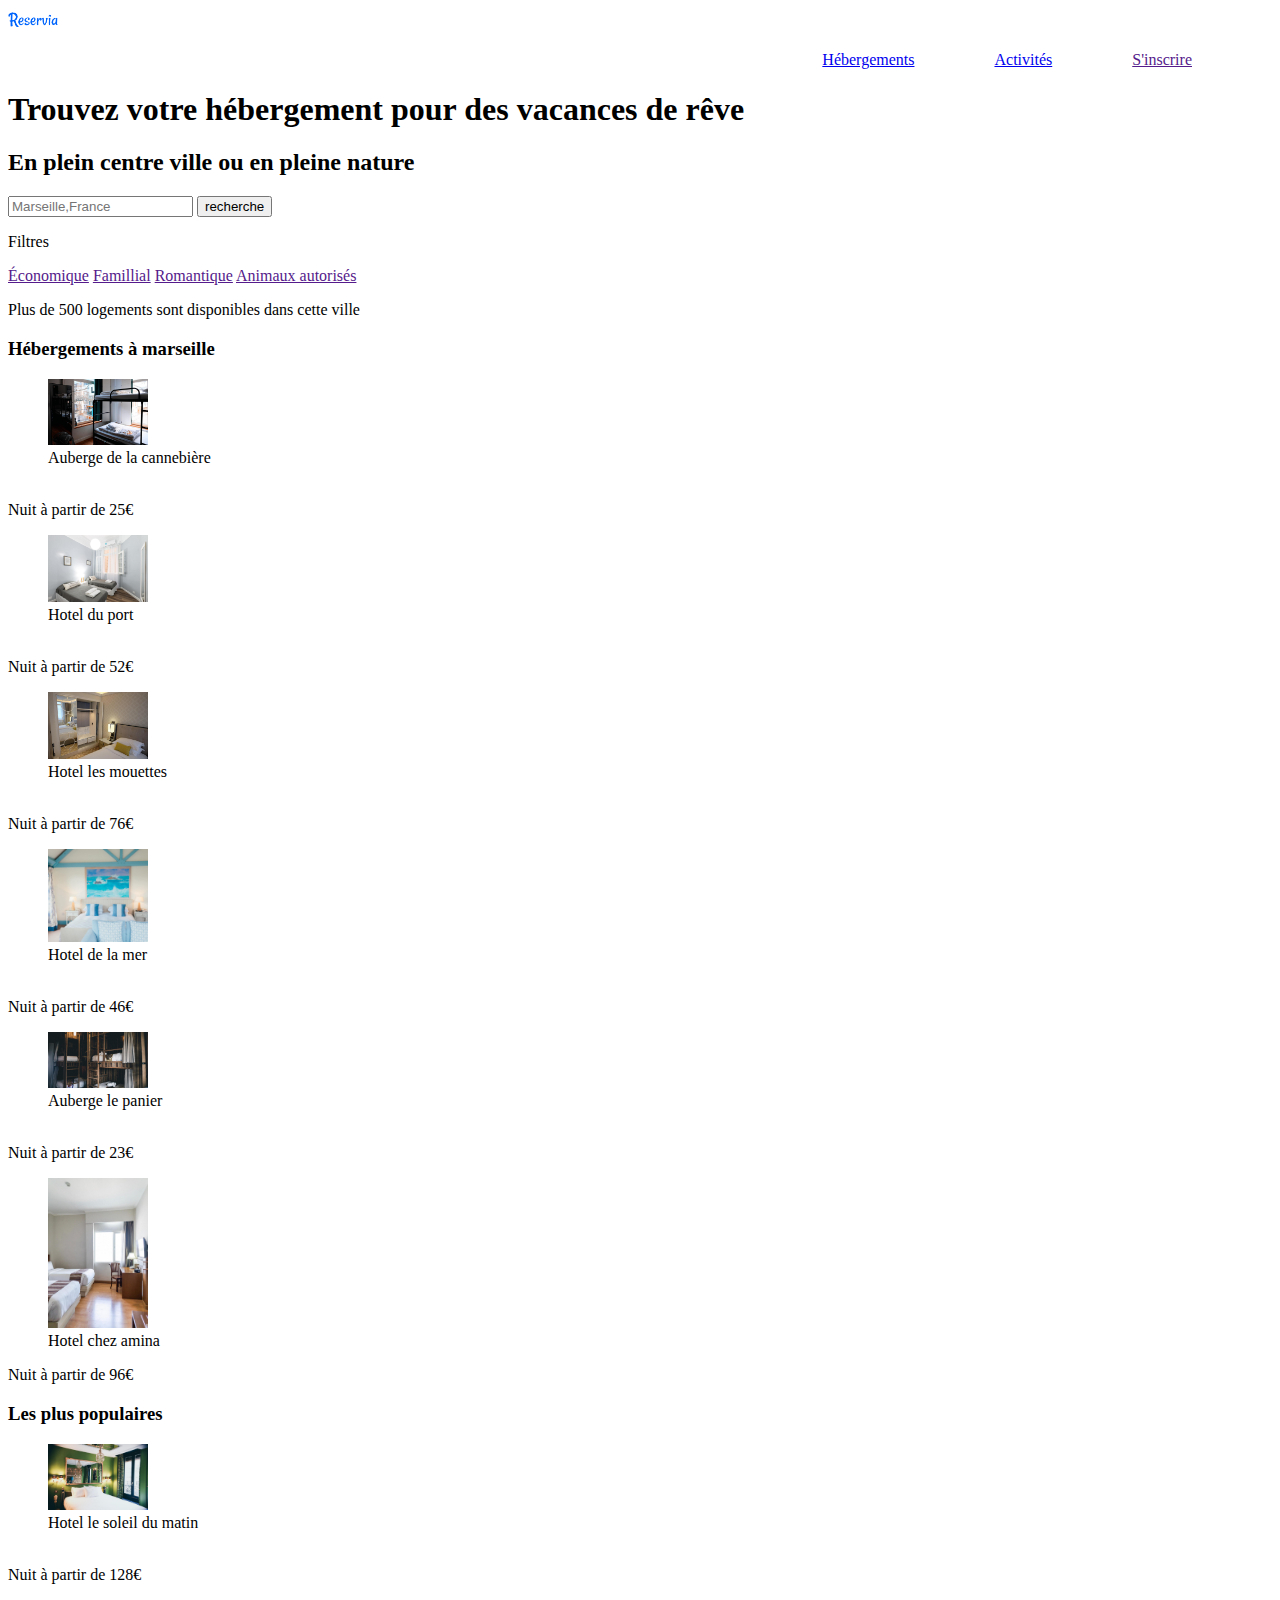
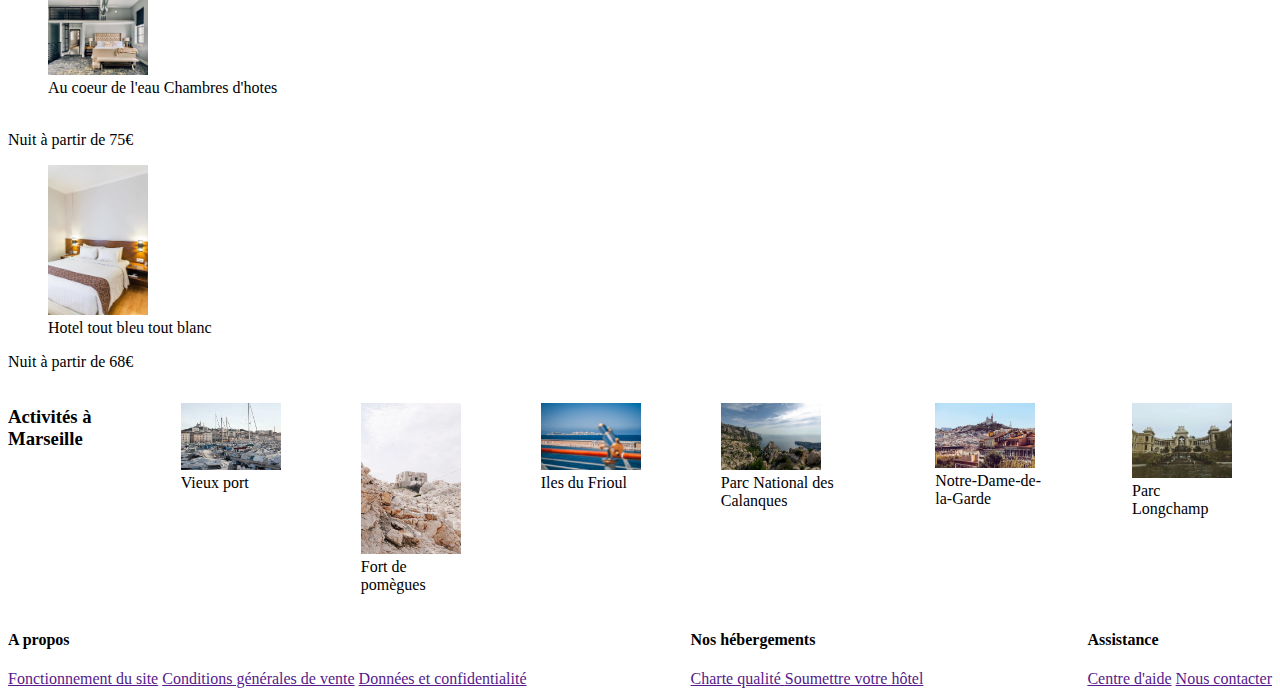
==== index.html @ 0e92f246 "modification dans le html et changement du nom du fichier" ====
<!DOCTYPE html>
<html>

<head>
	<meta charset="UTF-8">
	<link rel="stylesheet" type="text/css" href="projet2.css" />
	<title> PROJET2 </title>
</head>

<body>

	<header>
<!-- En tête -->
	<!-- je mets le logo -->	
<div> 
   <img id="logo" src="logo/Reservia@3x.png" alt="logo RESERVIA"> 
</div>

<!-- Mettre hebergement, activités et s'inscrire en <nav> -->
		<nav> 
			<ul>
				<li><a href="#hebergements"> Hébergements</a></li>
				<li><a href="#Activités">Activités </a></li>
				<li><a href="">S'inscrire</a></li>

			</ul>

		</nav>
	</header>
		
	<div id="bloc-page"> 
	<!-- je mets les deux phrases -->

		<div id="phrase">  
		<h1>Trouvez votre hébergement pour des vacances de rêve </h1>
		<h2>En plein centre ville ou en pleine nature </h2>
	</div>
		<!-- formulaire -->
		<form method="post" action="traitement.php">

<!-- bouton de recherche-->
			<div class="boutonrecherche">
				<input type="search" name="recherche" placeholder="Marseille,France">
				<input type="submit" value="recherche">
			</div>
		</form>




		<!-- mettre les filtres--> 
<!-- trouver le moyen de mettre les icones -->
		<div class="filtres"> 
			<p id="titre-filtre"> Filtres </p>  
			<a href="">Économique</a> 
			<a href="">Famillial</a> 
			<a href="">Romantique</a> 
			<a href="">Animaux autorisés</a>
		</div>
	</div>

<!-- info sur le site-->
	<p class="info"> Plus de 500 logements sont disponibles
		dans cette ville
	   </p>

<div id="hebergementpopulaire"> <!--debut hebergementpopulaire-->
	<!--cela represente la section 1 avec les hebergements-->
	<section id="les-hebergements"> <!-- ouverture section hebergement-->
    <div class="titre"> <!-- ouverture titre-->
        <h3 id="hebergements"> Hébergements à marseille </h3>
	</div> <!-- fermeture titre -->
<div id="hebermarseille">  
	<aside class="carteheber" > <!-- ouverture cartehebergement 1-->
		<figure><img class="photoheber" src="3_medium/marcus-loke-WQJvWU_HZFo-unsplash.jpg " alt="auberge la cannebiere" />
			<figcaption>Auberge de la cannebière</figcaption> <br>
		</figure>
		
<div class="description"> <!--ouverture description-->
	<p>		
	Nuit à partir de 25€
</p>
</div>	<!--fermeture description-->

</aside> <!--fermeture cartehebergement 1-->

		<aside class="carteheber"><!--ouverture carte heber 2--> 

			<figure>
				<img class="photoheber" src="3_medium/fred-kleber-gTbaxaVLvsg-unsplash.jpg" alt="hotel du port" />
				<figcaption>Hotel du port</figcaption> <br>
			</figure>
<div class="description"> <!-- ouverture description-->
<p>
Nuit à partir de 52€
</p>
</div> <!--fermeture descrition-->
		</aside> <!--fermeture carteheber2-->

		<aside class="carteheber"> <!-- ouverture carte heber 3-->
            <figure>
				<img class="photoheber" src="3_medium/reisetopia-B8WIgxA_PFU-unsplash.jpg" alt="hotel les mouettes " />
				<figcaption>Hotel les mouettes</figcaption> <br>
			</figure>
<div class="description">
<p>
	Nuit à partir de 76€
</p>
</div> <!-- fermeture description-->
		</aside> <!-- fermeture carte heber 3-->

		<aside class="cartheber"> <!--ouverture carteheber 4-->

			<figure>
				<img class="photoheber" src="3_medium/annie-spratt-Eg1qcIitAuA-unsplash.jpg" alt="hotel de la mer " />
				<figcaption>Hotel de la mer</figcaption> <br>
			</figure>
<div class="description"> <!-- ouverture description-->
<p>
	Nuit à partir de 46€
</p>
</div> <!-- fermeture description-->
     </aside> <!-- fermeture carte heber 4-->

	 <aside class="carteheber"> <!--ouverture carte heber 5 -->
		<figure>
			<img class="photoheber" src="3_medium/nicate-lee-kT-ZyaiwBe0-unsplash.jpg" alt="auberge le panier" />
			<figcaption>Auberge le panier</figcaption> <br>
		</figure>
<div class="description"> <!-- ouverture description-->
<p>
	Nuit à partir de 23€
</p>
</div>
	</aside> <!-- fermeture carte heber 5-->
		
	<aside class="cartehaber"> <!--ouverture carte heber6-->
	<figure>
			<img class="photoheber" src="3_medium/febrian-zakaria-M6S1WvfW68A-unsplash.jpg" alt="hotel chez amina" />
			<figcaption>Hotel chez amina</figcaption>
		</figure>
		<div class="description">
<p>
	Nuit à partir de 96€
</p>
		</div>
	</aside> <!-- fermeture carte heber 6-->

	</section> <!-- fermeture section les-hebergements -->


	<section class="populaires"> <!-- ouverture section populaire-->
		<div class="titre"> <!--ouverture titre-->
		<h3>Les plus populaires</h3>
	</div>	<!--fermeture titre-->
 <div class="iconepop"> <!-- ouverture icone pop -->
	 <!-- mettre petit icone-->
 </div> <!-- fermeture icone pop-->
<aside class="cartepop"> <!--ouverture cartepop-->
		<figure>
			<img class="photopop" src="3_medium/emile-guillemot-Bj_rcSC5XfE-unsplash.jpg" alt="hotel le soleil du matin" />
			<figcaption class="nomhotelpop">Hotel le soleil du matin</figcaption><br>
		</figure>
		<div class="descriptionpop"> <!--ouverture descriptionpop-->
<p>
	Nuit à partir de 128€
</p>
		</div> <!-- fermeture descriptionpop-->
	</aside> <!--fermeture carte populaire-->

	<aside class="cartepop"> <!-- ouverture carte populaire-->
		<figure>
			<img class="photopop" src="3_medium/aw-creative-VGs8z60yT2c-unsplash.jpg" alt=" Au coeur de l'eau Chambres d'hotes" />
			<figcaption class="nomhotelpop">Au coeur de l'eau Chambres d'hotes</figcaption> <br>
		</figure>

		<div class="descriptionpop"> <!-- ouverture description-->
			<p>
				Nuit à partir de 75€
			</p>
		</div> <!-- fermeture description-->
	</aside> <!-- fermeture carte populaire-->



	<aside class="cartepop"> <!--ouverture carte populaire-->
		<figure>
			<img class="photopop" src="3_medium/febrian-zakaria-sjvU0THccQA-unsplash.jpg" alt="hotel tout bleu tout blanc" />
			<figcaption class="nomhotelpop"> Hotel tout bleu tout blanc</figcaption>
		</figure>
		<div class="descriptionpop">
			<p>
				Nuit à partir de 68€
			</p>
		</div>
	</aside> <!-- fermeture carte populaire-->

	</section> <!-- fermeture section populaire-->
</div> <!-- hebergementpopulaire-->

	<section id="les_activités">
		<!--section3 avec les activités -->
<div class="titreacti"> <!-- ouverture titre activité-->
		<h3 id="Activités "> Activités à Marseille </h3>
	</div>  <!-- fermeture titre activité-->
 
	<aside class="cartacti">
		<figure>
			<img src="activité/reno-laithienne-QUgJhdY5Fyk-unsplash.jpg" alt="Vieux port" />
			<figcaption class="nomacti">Vieux port</figcaption> 
		</figure>
</aside>

<aside class="carteacti">
		<figure>
			<img src="activité/paul-hermann-QFTrLdQIRhI-unsplash.jpg" alt="Fort de pomègues" />
			<figcaption class="nomacti">Fort de pomègues</figcaption> 
		</figure>

	</aside>

	<aside class="carteacti"> 
		<figure>
			<img src="activité/kevin-hikari-rV_Qd1l-VXg-unsplash.jpg" alt="iles du Frioul" />
			<figcaption class="nomacti">Iles du Frioul</figcaption> 
		</figure>
	</aside>

	<aside class="carteacti">
		<figure>
			<img src="activité/kilyan-sockalingum-NR8-cBCN3aI-unsplash.jpg" alt="Parc National des Calanques" />
			<figcaption class="nomacti">Parc National des Calanques </figcaption> 
		</figure>
	</aside>

	<aside class="carteacti">
		<figure>
			<img src="activité/florian-wehde-xW9e8gdotxI-unsplash.jpg" alt="Notre-Dame-de-la-Garde" />
			<figcaption class="nom acti">Notre-Dame-de-la-Garde</figcaption> 
		</figure>
	</aside>
		
	<aside class="carteacti">
		<figure>
			<img src="activité/lena-paulin-wH2-EJoDcV0-unsplash.jpg" alt="Parc Longchamp" />
			<figcaption class="nomacti">Parc Longchamp</figcaption>
		</figure>

	</aside>

	</section>








	<footer>
		<!--ici il y aura le pied de page-->

		<div
		>
			<h4>A propos</h4>
			 <a href="">Fonctionnement du site</a> 
			 <a href="">Conditions générales de vente</a>
			 <a href="">Données et confidentialité</a>
        </div>


		<div>
			<h4>Nos hébergements</h4>
			<a href="">Charte qualité </a>
			<a href="">Soumettre votre hôtel</a> 
		</div>



		

		<div>
			<h4>Assistance</h4>
			<a href="">Centre d'aide</a>
			<a href="">Nous contacter</a>
		</div>


	</footer>


</body>

</html>
---- projet2.css ----
/* changer la polcice / raleway*/




/*logo reservia*/
img
{
	width: 100px;
}
#logo
{
	width: 50px
}





/* nav*/

nav ul
{
    list-style-type: none;
    display: flex;
    justify-content: flex-end;
}

nav li
{
    margin-right: 80px;
}




/* champs de saisie + bouton recherche*/









/* filtres*/


#filtres

{
display: flex;
    justify-content: space-between;
}
 






/* section hebergement*/


#les_hebergements
{
    display: flex;
    text-align:right;
    margin-top: 50px;
background-color: grey;

}

#heber1
{
border: 2px solid white;
margin-bottom: 50px;
}

#heber2
{

}

#heber3
{

}

#heber4
{
	
}

#heber5
{
	
}

#heber6
{
	
}

/* section les plus populaire*/

#populaires
{
	

text-align: right;
}

#pop1
{

}

#pop2
{

}

#pop3
{


}




/* sectiction activité*/

#les_activités
{
display: flex;
}

#act1
{

}


#act2
{
	
}

#act3
{
	
}


#act4
{
	
}

#act5
{
	
}


#act6
{
	
}



/* footer*/



footer
 {
 	
    list-style-type: none;
    display: flex;
justify-content: space-between;

 }
 #foot1
 {

 }
 
#foot2
{


}


#foot3

{


}
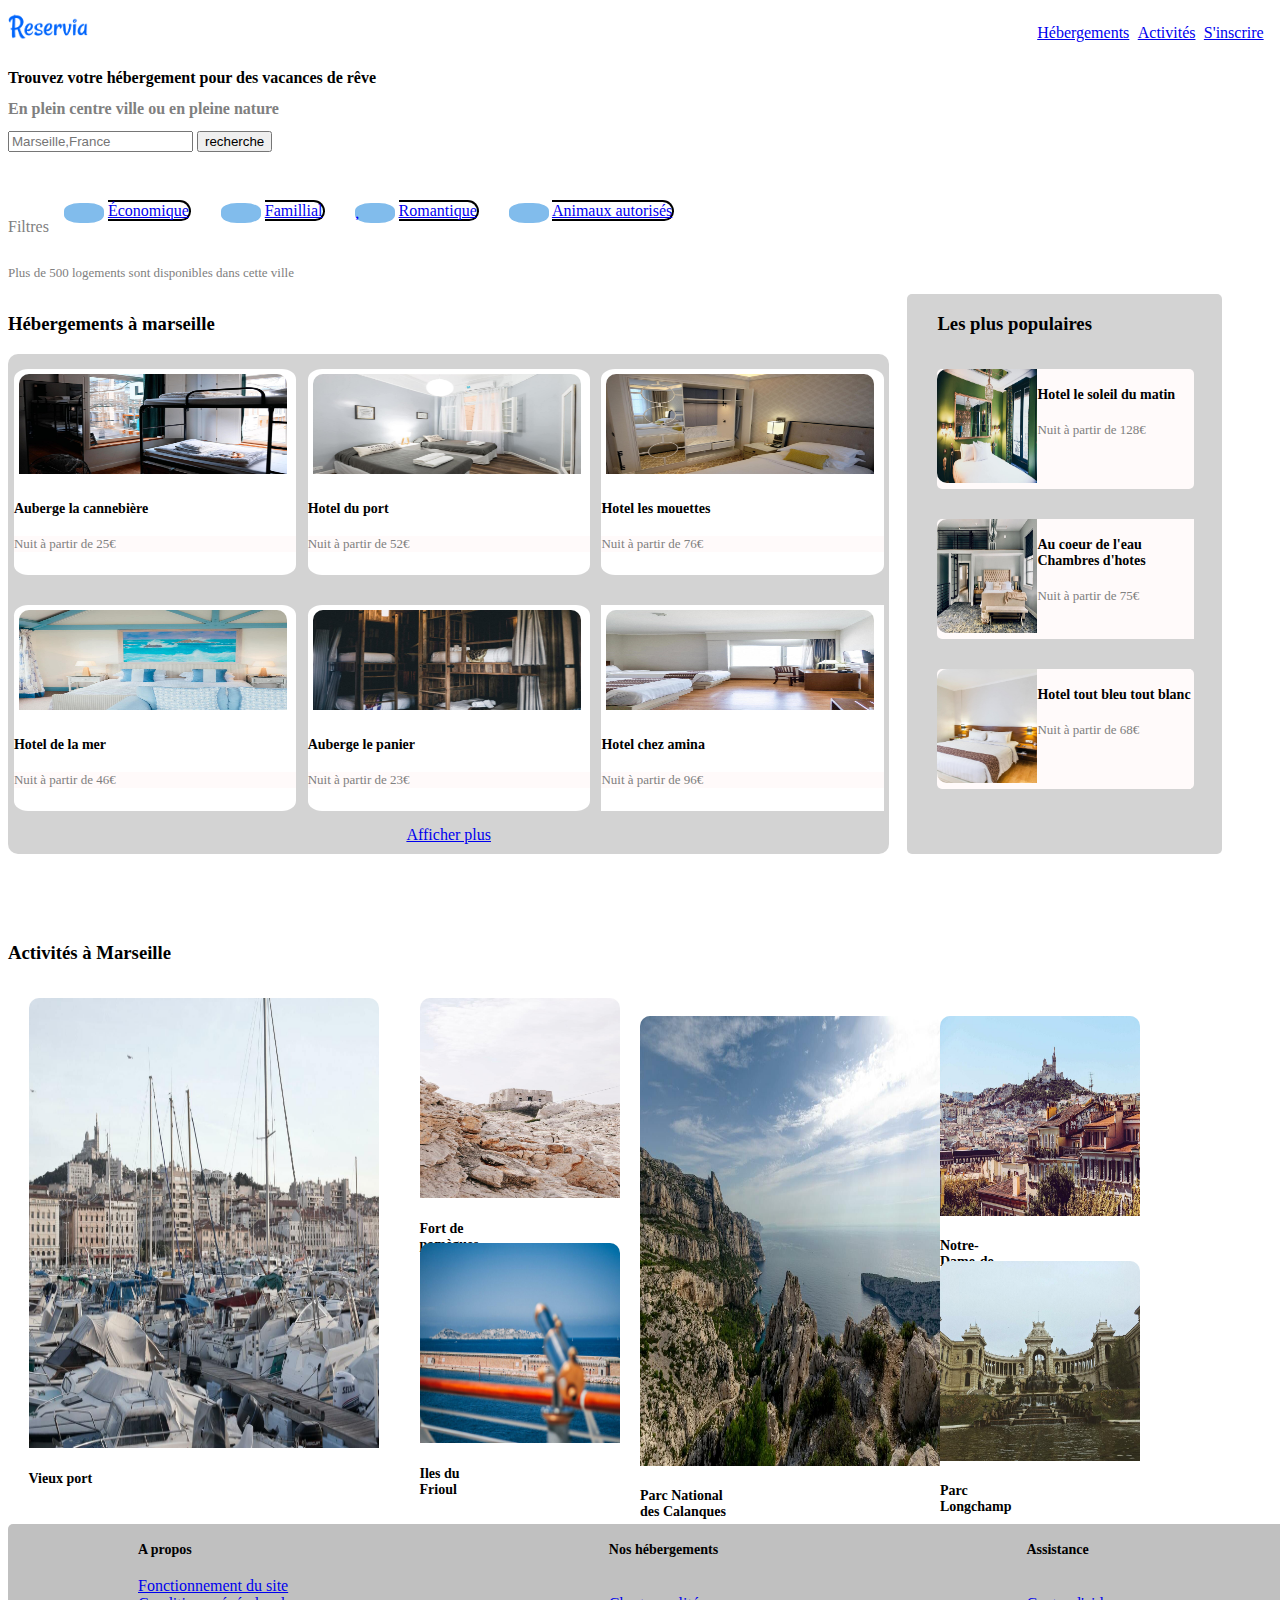
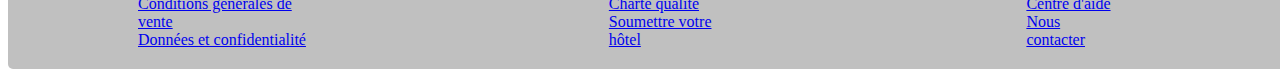
==== commit a7f727a4: "ajout des images" ====
--- a/index.html
+++ b/index.html
@@ -1,294 +1,343 @@
 <!DOCTYPE html>
-<html>
-
-<head>
-	<meta charset="UTF-8">
-	<link rel="stylesheet" type="text/css" href="projet2.css" />
-	<title> PROJET2 </title>
+<!-- saved from url=(0057)file:///Users/urbangraphic/Downloads/Archive/projet2.html -->
+<html><head><meta http-equiv="Content-Type" content="text/html; charset=UTF-8">
+	
+	<link rel="stylesheet" type="text/css" href="./index_files/projet2.css">
+	<link href="./index_files/css2" rel="stylesheet">
+	<link rel="stylesheet" href="./index_files/all.css" integrity="sha384-AYmEC3Yw5cVb3ZcuHtOA93w35dYTsvhLPVnYs9eStHfGJvOvKxVfELGroGkvsg+p" crossorigin="anonymous">
+	<title>PROJET2</title>
 </head>
 
 <body>
-
 	<header>
-<!-- En tête -->
-	<!-- je mets le logo -->	
-<div> 
-   <img id="logo" src="logo/Reservia@3x.png" alt="logo RESERVIA"> 
-</div>
-
-<!-- Mettre hebergement, activités et s'inscrire en <nav> -->
-		<nav> 
+		<!-- En tête -->
+		<!-- je mets le logo -->
+		<div>
+			<img id="logo" src="./index_files/Reservia@3x.png" alt="logo RESERVIA">
+		</div>
+
+		<!-- Mettre hebergement, activités et s'inscrire en <nav> -->
+		<nav>
 			<ul>
-				<li><a href="#hebergements"> Hébergements</a></li>
-				<li><a href="#Activités">Activités </a></li>
-				<li><a href="">S'inscrire</a></li>
-
+				<li><a href="file:///Users/urbangraphic/Downloads/Archive/projet2.html#hebergements"> Hébergements</a></li>
+				<li><a href="file:///Users/urbangraphic/Downloads/Archive/projet2.html#Activit%C3%A9s">Activités </a></li>
+				<li><a href="file:///Users/urbangraphic/Downloads/Archive/projet2.html">S'inscrire</a></li>
 			</ul>
-
 		</nav>
 	</header>
-		
-	<div id="bloc-page"> 
-	<!-- je mets les deux phrases -->
-
-		<div id="phrase">  
-		<h1>Trouvez votre hébergement pour des vacances de rêve </h1>
-		<h2>En plein centre ville ou en pleine nature </h2>
-	</div>
-		<!-- formulaire -->
-		<form method="post" action="traitement.php">
-
-<!-- bouton de recherche-->
-			<div class="boutonrecherche">
-				<input type="search" name="recherche" placeholder="Marseille,France">
-				<input type="submit" value="recherche">
+
+	<main>
+		<section id="bloc-page">
+			<!-- je mets les deux phrases -->
+
+			<div id="phrase">
+				<h1>Trouvez votre hébergement pour des vacances de rêve</h1>
+				<h2>En plein centre ville ou en pleine nature</h2>
 			</div>
-		</form>
-
-
-
-
-		<!-- mettre les filtres--> 
-<!-- trouver le moyen de mettre les icones -->
-		<div class="filtres"> 
-			<p id="titre-filtre"> Filtres </p>  
-			<a href="">Économique</a> 
-			<a href="">Famillial</a> 
-			<a href="">Romantique</a> 
-			<a href="">Animaux autorisés</a>
-		</div>
-	</div>
-
-<!-- info sur le site-->
-	<p class="info"> Plus de 500 logements sont disponibles
-		dans cette ville
-	   </p>
-
-<div id="hebergementpopulaire"> <!--debut hebergementpopulaire-->
-	<!--cela represente la section 1 avec les hebergements-->
-	<section id="les-hebergements"> <!-- ouverture section hebergement-->
-    <div class="titre"> <!-- ouverture titre-->
-        <h3 id="hebergements"> Hébergements à marseille </h3>
-	</div> <!-- fermeture titre -->
-<div id="hebermarseille">  
-	<aside class="carteheber" > <!-- ouverture cartehebergement 1-->
-		<figure><img class="photoheber" src="3_medium/marcus-loke-WQJvWU_HZFo-unsplash.jpg " alt="auberge la cannebiere" />
-			<figcaption>Auberge de la cannebière</figcaption> <br>
-		</figure>
-		
-<div class="description"> <!--ouverture description-->
-	<p>		
-	Nuit à partir de 25€
-</p>
-</div>	<!--fermeture description-->
-
-</aside> <!--fermeture cartehebergement 1-->
-
-		<aside class="carteheber"><!--ouverture carte heber 2--> 
-
-			<figure>
-				<img class="photoheber" src="3_medium/fred-kleber-gTbaxaVLvsg-unsplash.jpg" alt="hotel du port" />
-				<figcaption>Hotel du port</figcaption> <br>
-			</figure>
-<div class="description"> <!-- ouverture description-->
-<p>
-Nuit à partir de 52€
-</p>
-</div> <!--fermeture descrition-->
-		</aside> <!--fermeture carteheber2-->
-
-		<aside class="carteheber"> <!-- ouverture carte heber 3-->
-            <figure>
-				<img class="photoheber" src="3_medium/reisetopia-B8WIgxA_PFU-unsplash.jpg" alt="hotel les mouettes " />
-				<figcaption>Hotel les mouettes</figcaption> <br>
-			</figure>
-<div class="description">
-<p>
-	Nuit à partir de 76€
-</p>
-</div> <!-- fermeture description-->
-		</aside> <!-- fermeture carte heber 3-->
-
-		<aside class="cartheber"> <!--ouverture carteheber 4-->
-
-			<figure>
-				<img class="photoheber" src="3_medium/annie-spratt-Eg1qcIitAuA-unsplash.jpg" alt="hotel de la mer " />
-				<figcaption>Hotel de la mer</figcaption> <br>
-			</figure>
-<div class="description"> <!-- ouverture description-->
-<p>
-	Nuit à partir de 46€
-</p>
-</div> <!-- fermeture description-->
-     </aside> <!-- fermeture carte heber 4-->
-
-	 <aside class="carteheber"> <!--ouverture carte heber 5 -->
-		<figure>
-			<img class="photoheber" src="3_medium/nicate-lee-kT-ZyaiwBe0-unsplash.jpg" alt="auberge le panier" />
-			<figcaption>Auberge le panier</figcaption> <br>
-		</figure>
-<div class="description"> <!-- ouverture description-->
-<p>
-	Nuit à partir de 23€
-</p>
-</div>
-	</aside> <!-- fermeture carte heber 5-->
-		
-	<aside class="cartehaber"> <!--ouverture carte heber6-->
-	<figure>
-			<img class="photoheber" src="3_medium/febrian-zakaria-M6S1WvfW68A-unsplash.jpg" alt="hotel chez amina" />
-			<figcaption>Hotel chez amina</figcaption>
-		</figure>
-		<div class="description">
-<p>
-	Nuit à partir de 96€
-</p>
-		</div>
-	</aside> <!-- fermeture carte heber 6-->
-
-	</section> <!-- fermeture section les-hebergements -->
-
-
-	<section class="populaires"> <!-- ouverture section populaire-->
-		<div class="titre"> <!--ouverture titre-->
-		<h3>Les plus populaires</h3>
-	</div>	<!--fermeture titre-->
- <div class="iconepop"> <!-- ouverture icone pop -->
-	 <!-- mettre petit icone-->
- </div> <!-- fermeture icone pop-->
-<aside class="cartepop"> <!--ouverture cartepop-->
-		<figure>
-			<img class="photopop" src="3_medium/emile-guillemot-Bj_rcSC5XfE-unsplash.jpg" alt="hotel le soleil du matin" />
-			<figcaption class="nomhotelpop">Hotel le soleil du matin</figcaption><br>
-		</figure>
-		<div class="descriptionpop"> <!--ouverture descriptionpop-->
-<p>
-	Nuit à partir de 128€
-</p>
-		</div> <!-- fermeture descriptionpop-->
-	</aside> <!--fermeture carte populaire-->
-
-	<aside class="cartepop"> <!-- ouverture carte populaire-->
-		<figure>
-			<img class="photopop" src="3_medium/aw-creative-VGs8z60yT2c-unsplash.jpg" alt=" Au coeur de l'eau Chambres d'hotes" />
-			<figcaption class="nomhotelpop">Au coeur de l'eau Chambres d'hotes</figcaption> <br>
-		</figure>
-
-		<div class="descriptionpop"> <!-- ouverture description-->
-			<p>
-				Nuit à partir de 75€
-			</p>
-		</div> <!-- fermeture description-->
-	</aside> <!-- fermeture carte populaire-->
-
-
-
-	<aside class="cartepop"> <!--ouverture carte populaire-->
-		<figure>
-			<img class="photopop" src="3_medium/febrian-zakaria-sjvU0THccQA-unsplash.jpg" alt="hotel tout bleu tout blanc" />
-			<figcaption class="nomhotelpop"> Hotel tout bleu tout blanc</figcaption>
-		</figure>
-		<div class="descriptionpop">
-			<p>
-				Nuit à partir de 68€
-			</p>
-		</div>
-	</aside> <!-- fermeture carte populaire-->
-
-	</section> <!-- fermeture section populaire-->
-</div> <!-- hebergementpopulaire-->
-
-	<section id="les_activités">
-		<!--section3 avec les activités -->
-<div class="titreacti"> <!-- ouverture titre activité-->
-		<h3 id="Activités "> Activités à Marseille </h3>
-	</div>  <!-- fermeture titre activité-->
- 
-	<aside class="cartacti">
-		<figure>
-			<img src="activité/reno-laithienne-QUgJhdY5Fyk-unsplash.jpg" alt="Vieux port" />
-			<figcaption class="nomacti">Vieux port</figcaption> 
-		</figure>
-</aside>
-
-<aside class="carteacti">
-		<figure>
-			<img src="activité/paul-hermann-QFTrLdQIRhI-unsplash.jpg" alt="Fort de pomègues" />
-			<figcaption class="nomacti">Fort de pomègues</figcaption> 
-		</figure>
-
-	</aside>
-
-	<aside class="carteacti"> 
-		<figure>
-			<img src="activité/kevin-hikari-rV_Qd1l-VXg-unsplash.jpg" alt="iles du Frioul" />
-			<figcaption class="nomacti">Iles du Frioul</figcaption> 
-		</figure>
-	</aside>
-
-	<aside class="carteacti">
-		<figure>
-			<img src="activité/kilyan-sockalingum-NR8-cBCN3aI-unsplash.jpg" alt="Parc National des Calanques" />
-			<figcaption class="nomacti">Parc National des Calanques </figcaption> 
-		</figure>
-	</aside>
-
-	<aside class="carteacti">
-		<figure>
-			<img src="activité/florian-wehde-xW9e8gdotxI-unsplash.jpg" alt="Notre-Dame-de-la-Garde" />
-			<figcaption class="nom acti">Notre-Dame-de-la-Garde</figcaption> 
-		</figure>
-	</aside>
-		
-	<aside class="carteacti">
-		<figure>
-			<img src="activité/lena-paulin-wH2-EJoDcV0-unsplash.jpg" alt="Parc Longchamp" />
-			<figcaption class="nomacti">Parc Longchamp</figcaption>
-		</figure>
-
-	</aside>
-
-	</section>
-
-
-
-
-
-
-
+			<!-- formulaire -->
+			<form method="post" action="file:///Users/urbangraphic/Downloads/Archive/traitement.php">
+				<!-- bouton de recherche-->
+				<div class="boutonrecherche">
+					<input type="search" name="recherche" placeholder="Marseille,France">
+					<input type="submit" value="recherche">
+				</div>
+			</form>
+
+			<!-- mettre les filtres-->
+
+			<div class="filtres">
+				<p id="titre-filtre">Filtres</p>
+				<div class="filtre-icones">
+					<div>
+						<i class="fas fa-money-bill-wave"></i>
+						<a href="file:///Users/urbangraphic/Downloads/Archive/projet2.html">Économique</a>
+					</div>
+					<div><i class="fas fa-child"></i>
+						<a href="file:///Users/urbangraphic/Downloads/Archive/projet2.html">Famillial</a>
+					</div>
+
+					<div><i class="fas fa-heart"> </i>
+						<a href="file:///Users/urbangraphic/Downloads/Archive/projet2.html">Romantique</a>
+					</div>
+					<div><i class="fas fa-dog"></i>
+						<a href="file:///Users/urbangraphic/Downloads/Archive/projet2.html">Animaux autorisés</a>
+					</div>
+				</div>
+				<!--fermeture titre filtre et icone filtre-->
+			</div>
+			<!-- info sur le site-->
+			<p class="info">Plus de 500 logements sont disponibles dans cette ville</p>
+		</section>
+		<!--fermeture bloc page -->
+
+
+		<article id="hebergementpopulaire">
+			<!--debut hebergementpopulaire-->
+			<!--cela represente la section 1 avec les hebergements-->
+			<section id="les-hebergements">
+				<!-- ouverture section hebergement-->
+				<div class="titre">
+					<!-- ouverture titre-->
+					<h3 id="hebergements">Hébergements à marseille</h3>
+				</div>
+				<!-- fermeture titre -->
+				<div id="hebermarseille">
+					<!-- hebergement sans le titre-->
+					<aside class="carteheber">
+						<!-- ouverture cartehebergement 1-->
+						<figure>
+							<img class="photoheber" src="./index_files/marcus-loke-WQJvWU_HZFo-unsplash.jpg" alt="auberge la cannebiere">
+							<figcaption></figcaption>
+							<h4>Auberge la cannebière </h4>
+
+						</figure>
+
+						<div class="description">
+							<!--ouverture description-->
+							<p>Nuit à partir de 25€</p>
+						</div>
+						<!--fermeture description-->
+					</aside>
+					<!--fermeture cartehebergement 1-->
+
+					<aside class="carteheber">
+						<!--ouverture carte heber 2-->
+
+						<figure>
+							<img class="photoheber" src="./index_files/fred-kleber-gTbaxaVLvsg-unsplash.jpg" alt="hotel du port">
+							<figcaption></figcaption>
+							<h4>Hotel du port</h4>
+
+						</figure>
+						<div class="description">
+							<!-- ouverture description-->
+							<p>Nuit à partir de 52€</p>
+						</div>
+						<!--fermeture descrition-->
+					</aside>
+					<!--fermeture carteheber2-->
+
+					<aside class="carteheber">
+						<!-- ouverture carte heber 3-->
+						<figure>
+							<img class="photoheber" src="./index_files/reisetopia-B8WIgxA_PFU-unsplash.jpg" alt="hotel les mouettes ">
+							<figcaption></figcaption>
+							<h4>Hotel les mouettes</h4>
+
+						</figure>
+						<div class="description">
+							<p>Nuit à partir de 76€</p>
+						</div>
+						<!-- fermeture description-->
+					</aside>
+					<!-- fermeture carte heber 3-->
+
+					<aside class="carteheber">
+						<!--ouverture carteheber 4-->
+
+						<figure>
+							<img class="photoheber" src="./index_files/annie-spratt-Eg1qcIitAuA-unsplash.jpg" alt="hotel de la mer ">
+							<figcaption></figcaption>
+							<h4>Hotel de la mer</h4>
+
+						</figure>
+						<div class="description">
+							<!-- ouverture description-->
+							<p>Nuit à partir de 46€</p>
+						</div>
+						<!-- fermeture description-->
+					</aside>
+					<!-- fermeture carte heber 4-->
+
+					<aside class="carteheber">
+						<!--ouverture carte heber 5 -->
+						<figure>
+							<img class="photoheber" src="./index_files/nicate-lee-kT-ZyaiwBe0-unsplash.jpg" alt="auberge le panier">
+							<figcaption></figcaption>
+							<h4>Auberge le panier</h4>
+
+
+						</figure>
+						<div class="description">
+							<!-- ouverture description-->
+							<p>Nuit à partir de 23€</p>
+						</div>
+					</aside>
+					<!-- fermeture carte heber 5-->
+
+					<aside class="cartehaber">
+						<!--ouverture carte heber6-->
+						<figure>
+							<img class="photoheber" src="./index_files/febrian-zakaria-M6S1WvfW68A-unsplash.jpg" alt="hotel chez amina">
+							<figcaption></figcaption>
+							<h4>Hotel chez amina</h4>
+						</figure>
+						<div class="description">
+							<p>Nuit à partir de 96€</p>
+						</div>
+					</aside>
+					<a href="file:///Users/urbangraphic/Downloads/Archive/projet2.html">Afficher plus </a>
+					<!-- fermeture carte heber 6-->
+				</div>
+			</section>
+			<!-- fermeture section les-hebergements -->
+
+			<section class="populaires">
+				<!-- ouverture section populaire-->
+				<div class="titre">
+					<!--ouverture titre-->
+					<h3>Les plus populaires</h3>
+				</div>
+				<!--fermeture titre-->
+				<div class="iconepop">
+					<!-- ouverture icone pop -->
+					<!-- mettre petit icone-->
+				</div>
+				<!-- fermeture icone pop-->
+				<aside class="cartepop">
+					<!--ouverture cartepop-->
+					<figure>
+						<img class="photopop" src="./index_files/emile-guillemot-Bj_rcSC5XfE-unsplash.jpg" alt="hotel le soleil du matin">
+						<figcaption></figcaption>
+					</figure>
+					<div class="descriptionpop">
+						<h4>Hotel le soleil du matin</h4>
+						<!--ouverture descriptionpop-->
+						<p>Nuit à partir de 128€</p>
+					</div>
+					<!-- fermeture descriptionpop-->
+				</aside>
+				<!--fermeture carte populaire-->
+
+				<aside class="cartepop">
+					<!-- ouverture carte populaire-->
+					<figure>
+						<img class="photopop" src="./index_files/aw-creative-VGs8z60yT2c-unsplash.jpg" alt=" Au coeur de l&#39;eau Chambres d&#39;hotes">
+						<figcaption></figcaption>
+					</figure>
+
+					<div class="descriptionpop">
+						<!-- ouverture description-->
+						<h4>Au coeur de l'eau Chambres d'hotes</h4>
+						<p>Nuit à partir de 75€</p>
+					</div>
+					<!-- fermeture description-->
+				</aside>
+				<!-- fermeture carte populaire-->
+
+				<aside class="cartepop">
+					<!--ouverture carte populaire-->
+					<figure>
+						<img class="photopop" src="./index_files/febrian-zakaria-sjvU0THccQA-unsplash.jpg" alt="hotel tout bleu tout blanc">
+						<figcaption></figcaption>
+					</figure>
+					<div class="descriptionpop">
+						<h4>Hotel tout bleu tout blanc </h4>
+						<p>Nuit à partir de 68€</p>
+					</div>
+				</aside>
+				<!-- fermeture carte populaire-->
+			</section>
+			<!-- fermeture section populaire-->
+		</article>
+		<!-- hebergementpopulaire-->
+
+		<section id="les_activites">
+			<!--section3 bloc activité + titre -->
+			<div class="titreacti">
+				<!-- ouverture titre activité-->
+				<h3 id="activites ">Activités à Marseille</h3>
+			</div>
+			<!-- fermeture titre activité-->
+			<div class="bloc-acti">
+				<!-- bloc activité -->
+
+				<div class="bloc1">
+					<div class="b1part1">
+						<aside class="carteacti">
+							<figure>
+								<img class="photoacti" src="./index_files/reno-laithienne-QUgJhdY5Fyk-unsplash.jpg" alt="Vieux port">
+								<figcaption></figcaption>
+							</figure>
+							<h4>Vieux port</h4>
+						</aside>
+					</div>
+					<div class="b1part2">
+						<aside class="carteacti">
+							<figure>
+								<img class="photoacti" src="./index_files/paul-hermann-QFTrLdQIRhI-unsplash.jpg" alt="Fort de pomègues">
+								<figcaption></figcaption>
+							</figure>
+							<h4>Fort de pomègues</h4>
+						</aside>
+						<aside class="carteacti">
+							<figure>
+								<img class="photoacti" src="./index_files/kevin-hikari-rV_Qd1l-VXg-unsplash.jpg" alt="iles du Frioul">
+								<figcaption></figcaption>
+							</figure>
+							<h4>Iles du Frioul</h4>
+						</aside>
+						
+					</div>
+				</div>
+
+				<div class="bloc2">
+					<div class="b2part1">
+					<aside class="carteacti">
+						<figure>
+							<img class="photoacti" src="./index_files/kilyan-sockalingum-NR8-cBCN3aI-unsplash.jpg" alt="Parc National des Calanques">
+							<figcaption></figcaption>
+						</figure>
+						<h4>Parc National des Calanques</h4>
+					</aside>
+				</div>
+				<div class="b2part2">
+					<aside class="carteacti">
+						<figure>
+							<img class="photoacti" src="./index_files/florian-wehde-xW9e8gdotxI-unsplash.jpg" alt="Notre-Dame-de-la-Garde">
+							<figcaption></figcaption>
+						</figure>
+						<h4>Notre-Dame-de-la-Garde</h4>
+					</aside>
+					
+					<aside class="carteacti">
+						<figure>
+							<img class="photoacti" src="./index_files/lena-paulin-wH2-EJoDcV0-unsplash.jpg" alt="Parc Longchamp">
+							<figcaption></figcaption>
+						</figure>
+						<h4>Parc Longchamp</h4>
+					</aside>
+				</div>
+				</div>
+
+			</div> <!-- fermeture bloc acti-->
+		</section>
+	</main>
 
 	<footer>
 		<!--ici il y aura le pied de page-->
 
-		<div
-		>
+		<div class="fin">
 			<h4>A propos</h4>
-			 <a href="">Fonctionnement du site</a> 
-			 <a href="">Conditions générales de vente</a>
-			 <a href="">Données et confidentialité</a>
-        </div>
-
-
-		<div>
+			<a href="file:///Users/urbangraphic/Downloads/Archive/projet2.html">Fonctionnement du site</a> <br>
+			<a href="file:///Users/urbangraphic/Downloads/Archive/projet2.html">Conditions générales de vente</a> <br>
+			<a href="file:///Users/urbangraphic/Downloads/Archive/projet2.html">Données et confidentialité</a> <br>
+		</div>
+
+		<div class="fin">
 			<h4>Nos hébergements</h4>
-			<a href="">Charte qualité </a>
-			<a href="">Soumettre votre hôtel</a> 
+			<br>
+			<a href="file:///Users/urbangraphic/Downloads/Archive/projet2.html">Charte qualité </a> <br>
+			<a href="file:///Users/urbangraphic/Downloads/Archive/projet2.html">Soumettre votre hôtel</a> <br>
 		</div>
 
-
-
-		
-
-		<div>
+		<div class="fin">
 			<h4>Assistance</h4>
-			<a href="">Centre d'aide</a>
-			<a href="">Nous contacter</a>
+			<br>
+			<a href="file:///Users/urbangraphic/Downloads/Archive/projet2.html">Centre d'aide</a><br>
+			<a href="file:///Users/urbangraphic/Downloads/Archive/projet2.html">Nous contacter</a> <br>
 		</div>
-
-
 	</footer>
 
 
-</body>
-
-</html>+</body></html>--- a/index_files/projet2.css
+++ b/index_files/projet2.css
@@ -0,0 +1,286 @@
+/* TODO - AG */
+
+body h4 h3 {
+    padding: 0;
+    margin: 0;
+    font-family: "ralaway";
+}
+
+h4 { 
+  font-size: 14px;
+}
+header{
+    display: flex;
+    justify-content: space-between;
+    max-width: 1400px;
+    width: 100%;
+    margin: auto;
+}
+
+main{
+    display: flex;
+    flex-direction: column;
+    align-items: center;
+}
+
+section{
+    width: 100%;
+    max-width: 1400px;
+}
+
+figure{
+    margin: 0
+}
+
+aside{
+    width: 32%;
+    background: white;
+    margin: 15px 0;
+}
+
+.filtre-icones div{
+
+    margin: 0 15px
+}
+
+
+/* TODO - Fin */
+
+}
+header {
+}
+#logo {
+  width: 80px;
+  
+}
+nav ul {
+  display: flex;
+  justify-content: flex-end;
+}
+nav li {
+  display: flex;
+  justify-content: space-between;
+  margin-right: 4%;
+}
+a:hover {
+  color: green;
+}
+
+#bloc-page {
+}
+#phrase {
+}
+h1 {
+  font-size: 1em;
+}
+h2 {
+  color: grey;
+  font-size: 1em;
+}
+form {
+}
+.boutonrecherche 
+{}
+
+
+.filtre-icones {
+  display: flex;
+  justify-content: space-between;
+
+}
+
+.filtres {
+  display: flex;
+  margin-top: 50px;
+  justify-content: flex-start;
+  color: blue;
+
+}
+.filtres a
+{
+  border: black 2px solid;
+  border-top-right-radius: 15px;
+  border-bottom-right-radius: 13px;
+  border-left: none;
+  justify-content: space-between;
+}
+
+
+.fas {background-color:rgb(129, 188, 236);
+  border-radius: 40%;
+  height: 20px;
+  width: 40px;
+}
+
+.filtres :hover {
+  color: red;
+  
+}
+#titre-filtre {
+  font-size: medium;
+}
+
+.info {
+  font-size: small;
+}
+#hebergementpopulaire {
+  display: flex;
+  width: 100%;
+  max-width: 1400px;
+}
+#les-hebergements {
+  display: flex;
+  flex-direction: column;
+  /* ! margin-right: 280px;
+  padding-left: 100px; */
+}
+.titre {
+}
+#hebermarseille {
+  display: flex;
+  flex-wrap: wrap;
+  background-color: lightgray;
+  justify-content: space-around;
+  border-radius: 10px;
+  height: 500px;
+  /* width: 750px; */
+  width: 98%;
+  
+}
+
+img {
+  width: 95%;
+ 
+  
+  
+}
+.carteheber {
+  border-radius: 5%;
+}
+.photoheber {
+  margin: 5px;
+  border-top-left-radius: 10px;
+  border-top-right-radius: 10px;
+  /*width: 100%;*/
+  height: 100px;
+}
+figcaption {
+  font-size: 14px;
+}
+.description {
+  background-color: snow;
+}
+p {
+  color: grey;
+  font-size: small;
+}
+.populaires {
+  background-color: lightgray;
+  border-radius: 5px;
+  padding-left: 30px;
+  margin-right: 50px;
+  /* ! flex-wrap: wrap; */
+  width: 400px;
+  display: flex;
+  flex-direction: column;
+  align-content:center;
+}
+.iconepop {
+}
+.cartepop {
+  width: 90%;
+  height: 120px;
+  background-color: snow;
+  border-radius: 5px;
+ display: flex;
+}
+.photopop {
+  height:95% ;
+  width: 100px;
+  border-top-left-radius: 10px;
+  border-bottom-left-radius: 10px;
+}
+
+
+
+.descriptionpop {
+  background-color: snow;
+}
+#les_activites {
+  display: flex;
+  flex-direction: column;
+  flex-wrap: wrap;
+  margin-top: 70px;
+  height: 600px;
+  
+}
+.titreacti {
+}
+.bloc-acti {
+  display: flex;
+  justify-content: space-between;
+  flex-wrap: wrap;
+  height: 90%;
+}
+.bloc1{
+  display: flex;
+  width: 50%;
+  justify-content: space-around;
+  flex-wrap: wrap;
+  
+}
+.bloc2 {
+  display: flex;
+  width: 50%;
+  flex-wrap: wrap;
+  height: 100%;
+  align-content: space-around;
+}
+
+
+.b1part1 img
+{height: 450px;
+  width: 350px;
+}
+
+.b2part1 img {
+  height: 450px;
+  width: 300px;
+}
+.carteacti {
+ 
+  height: 230px;
+}
+
+
+.photoacti {
+  width: 200px;
+  height: 200px;
+  border-top-right-radius: 10px;
+  border-top-left-radius: 10px;
+}
+
+.nomacti {
+}
+footer {
+ 
+  width: 100%;
+    max-width: 1400px;
+  display: flex;
+ background-color: silver;
+  border-radius: 5px;
+  padding-left: 50px;
+  padding-right: 40px;
+  margin-left: auto;
+}
+h4 {
+}
+
+.fin {
+  flex-wrap: wrap;
+  margin-bottom: 20px;
+  margin-left: 0px;
+  margin-right: 0px;
+  padding-right: 200px;
+  padding-left: 80px;
+}
